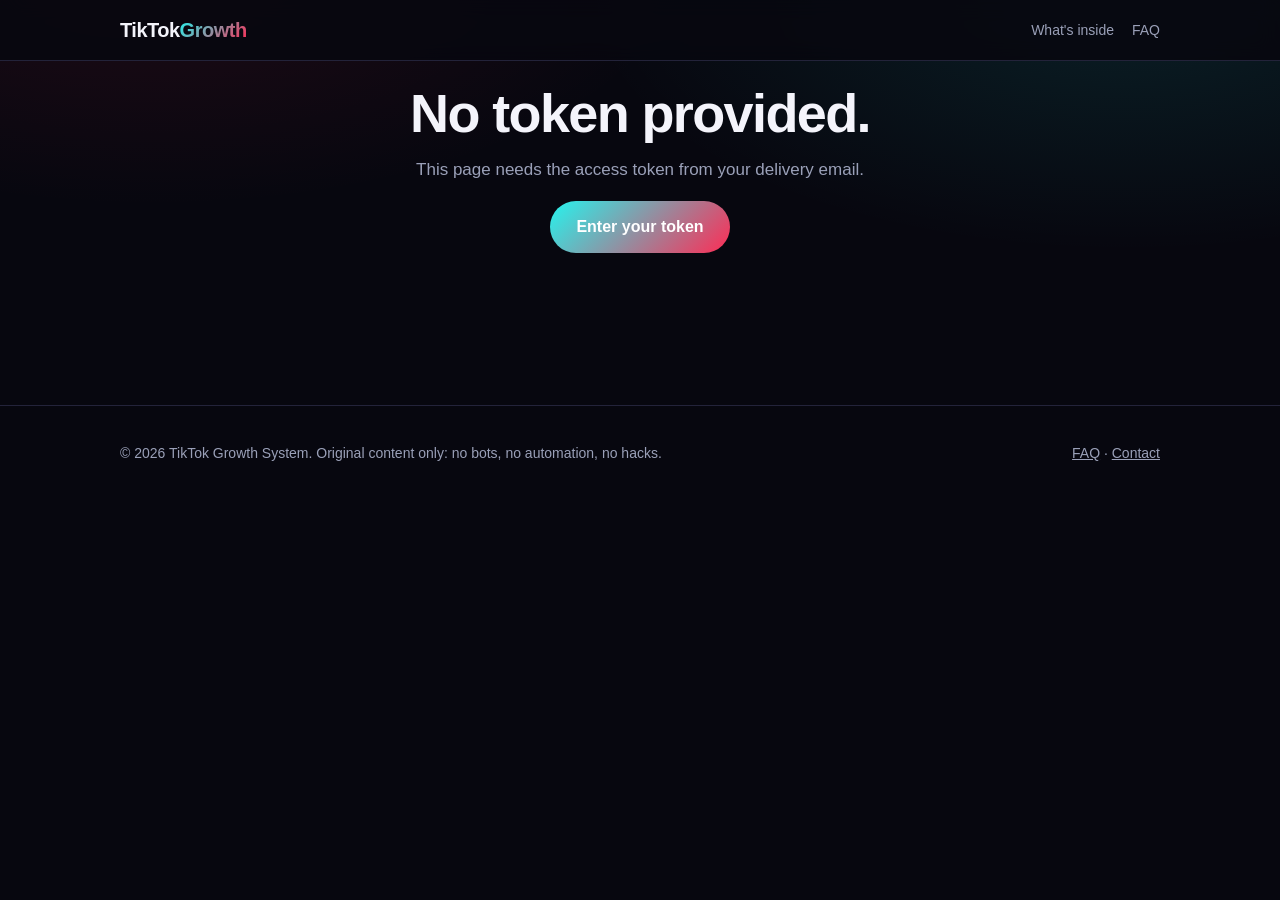
==== deliverable.html @ 0f4afded "TikTok Growth System PWA: full source (intake, teaser, checkout, AI generate, token-gated deliverabl" ====
<!DOCTYPE html>
<html lang="en">
<head>
<meta charset="utf-8">
<meta name="viewport" content="width=device-width, initial-scale=1, viewport-fit=cover">
<title>TikTok Growth System: Your playbook</title>
<meta name="robots" content="noindex">
<link rel="canonical" href="https://tiktokgrowth.mehyar.us/deliverable.html">
<meta name="description" content="Your TikTok Growth System playbook: 30-day posting plan, 30 hook scripts, bio pack, and trend-jacking playbook.">
<link rel="manifest" href="manifest.json">
<link rel="icon" href="icon.svg" type="image/svg+xml">
<meta name="theme-color" content="#07070f">
<link rel="stylesheet" href="styles.css">
</head>
<body>

<header class="site-header">
  <div class="inner">
    <a class="brand" href="index.html">TikTok<span>Growth</span></a>
    <nav class="nav">
      <a href="index.html#inside">What's inside</a>
      <a href="index.html#faq">FAQ</a>
    </nav>
  </div>
</header>

<main>
  <div id="deliverable-host"></div>
</main>

<footer>
  <div class="inner">
    <div class="footer-base">
      <span>© 2026 TikTok Growth System. Original content only: no bots, no automation, no hacks.</span>
      <span><a href="index.html#faq">FAQ</a> · <a href="mailto:info@mehyar.us">Contact</a></span>
    </div>
  </div>
</footer>

<script>
"use strict";
/* Playbook viewer.
 * PROD: fetches /api/tiktok/deliverable?token= and renders the playbook
 * manifest (30-day plan, 30 hooks, bio pack, trend playbook). Download PDF
 * is window.print() with dedicated print CSS.
 * DEV (?dev=1): renders the sample manifest below so the layout is
 * reviewable with zero backend.
 */
var DEV_MODE = new URLSearchParams(window.location.search).get("dev") === "1";

function esc(s) {
  return String(s == null ? "" : s)
    .replace(/&/g, "&amp;").replace(/</g, "&lt;")
    .replace(/>/g, "&gt;").replace(/"/g, "&quot;");
}

var CAMERA_LABEL = {
  "comfortable": "Comfortable on camera",
  "getting-there": "Getting comfortable on camera",
  "prefer-off-camera": "Prefers off-camera formats"
};

function renderPlaybook(manifest) {
  var niche = manifest.niche || "your niche";
  var html = '<a class="back" href="index.html">← Back home</a>';
  html += '<section class="feature-hero"><p class="eyebrow">Your playbook</p>';
  html += "<h1>TikTok Growth System: " + esc(niche) + "</h1>";
  html += '<p class="lede">Your 30-day organic content playbook. Built for your niche, your camera comfort, and your hours per week.</p>';
  html += '<div class="playbook-meta">' +
    '<span class="meta-chip">Niche: <strong>' + esc(niche) + "</strong></span>" +
    '<span class="meta-chip"><strong>' + esc(CAMERA_LABEL[manifest.on_camera] || manifest.on_camera || "") + "</strong></span>" +
    '<span class="meta-chip"><strong>' + esc(String(manifest.hours_per_week || "")) + "</strong> hrs/week</span>" +
    (manifest.generated_at ? '<span class="meta-chip">Built ' + esc(manifest.generated_at.slice(0, 10)) + "</span>" : "") +
    "</div></section>";

  /* 30-day plan */
  var plan = manifest.posting_plan || [];
  html += '<section id="plan"><h2>30-day posting plan</h2>' +
    '<p class="lede">One day at a time. Rest days are planned, not gaps: the cadence matches the hours you said you have.</p>' +
    '<div class="plan-grid">';
  plan.forEach(function (d) {
    html += '<article class="day-card">' +
      '<div class="day-num">Day ' + esc(String(d.day)) + "</div>" +
      "<h4>" + esc(d.topic || "") + "</h4>" +
      '<p class="day-hook">Hook: "' + esc(d.hook || "") + '"</p>' +
      (d.caption_seed ? "<p>" + esc(d.caption_seed) + "</p>" : "") +
      (d.format ? '<span class="fmt">' + esc(d.format) + "</span>" : "") +
      "</article>";
  });
  html += "</div></section>";

  /* Hook bank */
  var hooks = manifest.hook_scripts || [];
  html += '<section id="hooks"><h2>30 hook scripts</h2>' +
    '<p class="lede">The first 3 seconds of every video. Each one says why it works and how to film it.</p>' +
    '<div class="hooks-bank">';
  hooks.forEach(function (h, i) {
    html += '<div class="hook-bank-item">' +
      "<p><span class=\"n\">" + (i + 1) + ".</span> <strong>" + esc(h.hook || "") + "</strong></p>" +
      '<p class="hook-why">' + esc(h.why_it_works || "") + "</p>" +
      (h.delivery_tip ? '<p class="hook-why"><em>Film it:</em> ' + esc(h.delivery_tip) + "</p>" : "") +
      "</div>";
  });
  html += "</div></section>";

  /* Bio pack */
  var bio = manifest.bio_pack || {};
  html += '<section id="bio"><h2>Bio + CTA pack</h2>' +
    '<p class="lede">Pick the bio that sounds most like you. Swap it in today.</p>' +
    "<h3>Profile bios</h3><ul class=\"bio-list\">" +
    (bio.bios || []).map(function (b) { return "<li>" + esc(b) + "</li>"; }).join("") +
    "</ul><h3 style=\"margin-top:22px\">Calls to action</h3><ul class=\"cta-list\">" +
    (bio.ctas || []).map(function (c) { return "<li>" + esc(c) + "</li>"; }).join("") +
    "</ul></section>";

  /* Trend playbook */
  var tp = manifest.trend_playbook || {};
  html += '<section id="trends"><h2>Trend-jacking playbook</h2>' +
    '<p class="lede">How to spot a trend early and adapt it to your niche without copying anyone.</p>' +
    '<div class="playbook-steps">';
  (tp.steps || []).forEach(function (s, i) {
    html += '<div class="playbook-step"><h4>' + (i + 1) + ". " + esc(s.title || "") + "</h4>" +
      "<p>" + esc(s.detail || "") + "</p></div>";
  });
  html += "</div>";
  html += '<div class="do-dont"><div class="do-col"><h4>Do</h4><ul>' +
    (tp.dos || []).map(function (d) { return "<li>" + esc(d) + "</li>"; }).join("") +
    '</ul></div><div class="dont-col"><h4>Don\'t</h4><ul>' +
    (tp.donts || []).map(function (d) { return "<li>" + esc(d) + "</li>"; }).join("") +
    "</ul></div></div></section>";

  html += '<div class="compliance-note">' + esc(manifest.compliance_note || "") + "</div>";

  html += '<div class="pdf-bar no-print"><button class="btn btn-primary btn-lg" id="pdf-btn">Download PDF</button></div>';

  html += '<section class="no-print"><div class="whatyouget"><h3>Questions or a redo?</h3>' +
    '<p>You get one free redo within 7 days if anything here is unusable. ' +
    'Reply to your delivery email or write to info@mehyar.us.</p></div></section>';

  return html;
}

document.addEventListener("DOMContentLoaded", function () {
  var host = document.getElementById("deliverable-host");
  var qs = new URLSearchParams(window.location.search);
  var token = qs.get("token");

  if (DEV_MODE) {
    host.innerHTML = renderPlaybook(SAMPLE_MANIFEST) +
      '<div class="dev-fallback no-print"><strong>Dev sample.</strong> In production this page fetches the playbook for your token.</div>';
    wirePdf();
    return;
  }

  if (!token) {
    host.innerHTML =
      '<section class="centered"><h1>No token provided.</h1>' +
      '<p class="lede">This page needs the access token from your delivery email.</p>' +
      '<a class="btn btn-primary" href="success.html">Enter your token</a></section>';
    return;
  }

  host.innerHTML = '<section class="centered"><p class="lede">Loading your playbook…</p></section>';
  fetch("/api/tiktok/deliverable?token=" + encodeURIComponent(token), { cache: "no-store" })
    .then(function (r) { return r.json().then(function (j) { return { status: r.status, body: j }; }); })
    .then(function (res) {
      var b = res.body;
      if (!b || b.ok !== true) {
        var msg = (b && b.error) || ("HTTP " + res.status);
        if (msg === "not_ready") {
          host.innerHTML =
            '<section class="centered"><h1>Still in the oven.</h1>' +
            '<p class="lede">Your playbook is being produced, usually within 15 minutes. This page will show it as soon as it is ready; no need to re-enter your token.</p>' +
            '<a class="btn btn-primary" href="success.html?token=' + encodeURIComponent(token) + '">Check status</a></section>';
        } else {
          host.innerHTML =
            '<section class="centered"><h1>Token not found.</h1>' +
            '<p class="lede">That token doesn\'t match any playbook (' + esc(msg) + '). Check your email for the exact link.</p></section>';
        }
        return;
      }
      if (!b.playbook || b.playbook.version !== 1) {
        host.innerHTML =
          '<section class="centered"><h1>Playbook unreadable.</h1>' +
          '<p class="lede">The playbook data is corrupt. Write to info@mehyar.us and we will rebuild it.</p></section>';
        return;
      }
      host.innerHTML = renderPlaybook(b.playbook);
      wirePdf();
    })
    .catch(function () {
      host.innerHTML =
        '<section class="centered"><h1>Couldn\'t load.</h1>' +
        '<p class="lede">The playbook service didn\'t respond. Check your connection and reload.</p></section>';
    });
});

function wirePdf() {
  var btn = document.getElementById("pdf-btn");
  if (btn) btn.addEventListener("click", function () { window.print(); });
}

/* Sample manifest so the layout can be reviewed with zero backend. */
var SAMPLE_MANIFEST = {
  version: 1,
  niche: "budget home cooking",
  on_camera: "getting-there",
  hours_per_week: 5,
  generated_at: "2026-09-15T00:00:00Z",
  posting_plan: [
    { day: 1, format: "talking-head", topic: "The $10 grocery haul that feeds you all week", hook: "I fed myself for 7 days on $10. Here is the receipt.", caption_seed: "Full breakdown in the comments. What should I cook with it first?", },
    { day: 2, format: "voiceover", topic: "3 pantry staples that make anything taste expensive", hook: "Your pantry is boring. These 3 things fix it.", caption_seed: "Number 2 is under a dollar. Save this for your next grocery run." }
  ],
  hook_scripts: [
    { hook: "I fed myself for 7 days on $10. Here is the receipt.", why_it_works: "A specific number plus proof earns the next 3 seconds honestly.", delivery_tip: "Hold the actual receipt up to the camera in the first second." },
    { hook: "Your pantry is boring. These 3 things fix it.", why_it_works: "Direct callout with a concrete payoff: three named things.", delivery_tip: "Voiceover while you line the three items up on the counter." }
  ],
  bio_pack: {
    bios: ["$10/week meals that actually taste good | new recipe Tue + Fri", "Teaching budget cooking one short video at a time", "Grocery hauls, pantry wins, zero waste"],
    ctas: ["Follow for Tuesday's $10 recipe", "Comment what I should cook next", "Save this for grocery day"]
  },
  trend_playbook: {
    steps: [
      { title: "Daily trend reconnaissance", detail: "Spend 15 minutes a day on your For You page and the Discover tab. Note sounds and formats that repeat across niches." },
      { title: "The 3-question adaptation filter", detail: "Does it fit my lane? Can I add a real take? Can I film it today? Three yeses or it waits." },
      { title: "Sound selection", detail: "Use the trending sound while it is climbing, not after it peaks. Save sounds you like to a collection for filming day." },
      { title: "The 48-hour rule", detail: "Film and post your take within 48 hours of spotting a trend. Speed matters more than polish here." },
      { title: "Measure what to repeat", detail: "Watch average watch time, not just views. Double down on the formats that hold attention past 3 seconds." }
    ],
    dos: ["Post consistently on a schedule you can sustain", "Adapt trends with your own original take", "Reply to comments with video responses", "Study what keeps YOU watching in your niche", "Keep a running list of video ideas"],
    donts: ["Do not use bots, automation, or engagement pods", "Do not repost others' content as your own", "Do not buy followers or views", "Do not chase every trend outside your lane", "Do not promise results you cannot prove"]
  },
  compliance_note: "Skill-based playbook. Results depend on your execution and consistency — no outcomes promised."
};
</script>
</body>
</html>
---- styles.css ----
/* TikTok Growth System — dark theme, TikTok-family accent. Mobile-first, vanilla, no build step. */
:root {
  --bg: #07070f;
  --surface: #0d0d1a;
  --surface-2: #141426;
  --line: #23233a;
  --text: #f4f4fb;
  --muted: #9aa0b8;
  --accent: #25f4ee;
  --accent-2: #fe2c55;
  --accent-soft: rgba(37, 244, 238, .10);
  --grad: linear-gradient(135deg, #25f4ee, #fe2c55);
  --gold: #fbbf24;
  --ok: #34d399;
  --err: #fb7185;
  --radius: 16px;
  --maxw: 1080px;
  --font: -apple-system, BlinkMacSystemFont, "Segoe UI", Inter, Roboto, Helvetica, Arial, sans-serif;
}

* { box-sizing: border-box; }
html { -webkit-text-size-adjust: 100%; scroll-behavior: smooth; }
body {
  margin: 0;
  background:
    radial-gradient(900px 420px at 12% -5%, rgba(254, 44, 85, .10) 0%, transparent 60%) fixed,
    radial-gradient(900px 420px at 88% 0%, rgba(37, 244, 238, .10) 0%, transparent 60%) fixed,
    var(--bg);
  color: var(--text);
  font-family: var(--font);
  line-height: 1.6;
  font-size: 16px;
}

/* ---------- header ---------- */
.site-header {
  position: sticky; top: 0; z-index: 20;
  background: rgba(7, 7, 15, .88);
  backdrop-filter: blur(10px);
  -webkit-backdrop-filter: blur(10px);
  border-bottom: 1px solid var(--line);
}
.site-header .inner {
  max-width: var(--maxw); margin: 0 auto;
  padding: 14px 20px;
  display: flex; align-items: center; justify-content: space-between; gap: 12px;
}
.brand { font-weight: 800; font-size: 20px; letter-spacing: -.5px; color: var(--text); text-decoration: none; }
.brand span {
  background: var(--grad);
  -webkit-background-clip: text; background-clip: text;
  -webkit-text-fill-color: transparent; color: transparent;
}
.nav { display: flex; align-items: center; }
.nav a { color: var(--muted); text-decoration: none; font-size: 14px; margin-left: 18px; }
.nav a:hover { color: var(--text); }
.nav .nav-cta {
  margin-left: 18px; padding: 8px 16px; border-radius: 999px;
  background: var(--grad); color: #fff; font-weight: 700;
}
.nav .nav-cta:hover { color: #fff; opacity: .92; }
@media (max-width: 560px) { .nav a:not(.nav-cta) { display: none; } }

/* ---------- layout ---------- */
main { max-width: var(--maxw); margin: 0 auto; padding: 0 20px 72px; }
main section { margin-top: clamp(56px, 9vw, 96px); }
section[id] { scroll-margin-top: 76px; }
h1 {
  font-size: clamp(30px, 8.5vw, 54px);
  line-height: 1.06; letter-spacing: -0.03em;
  margin: 0 0 14px; text-wrap: balance;
}
h2 { font-size: clamp(22px, 5.5vw, 30px); letter-spacing: -0.02em; margin: 0 0 10px; text-wrap: balance; }
.sec-title { font-size: clamp(24px, 6vw, 36px); letter-spacing: -0.02em; text-wrap: balance; }
h3 { font-size: 18px; margin: 0 0 8px; letter-spacing: -0.01em; }
p.lede { color: var(--muted); font-size: 17px; margin: 0 0 18px; max-width: 640px; }
::selection { background: rgba(254, 44, 85, .35); }
a:focus-visible, button:focus-visible, input:focus-visible, summary:focus-visible {
  outline: 2px solid var(--accent); outline-offset: 2px; border-radius: 6px;
}

/* ---------- hero ---------- */
.hero { text-align: center; padding-top: clamp(40px, 7vw, 80px); }
.hero .eyebrow { margin-bottom: 14px; }
.eyebrow {
  display: inline-block; font-size: 13px; font-weight: 700; letter-spacing: .12em;
  text-transform: uppercase; color: var(--accent);
}
.eyebrow-wrap { text-align: center; }
.grad {
  background: var(--grad);
  -webkit-background-clip: text; background-clip: text;
  -webkit-text-fill-color: transparent; color: transparent;
}
.hero-sub { color: var(--muted); font-size: clamp(16px, 3vw, 19px); max-width: 620px; margin: 0 auto 24px; }
.hero-cta { display: flex; gap: 12px; justify-content: center; flex-wrap: wrap; }
.trust-row { margin-top: 22px; display: flex; gap: 18px; justify-content: center; flex-wrap: wrap; color: var(--muted); font-size: 14px; }

/* ---------- buttons ---------- */
.btn {
  display: inline-block; padding: 13px 26px; border-radius: 999px;
  font-weight: 700; font-size: 16px; text-decoration: none; cursor: pointer;
  border: 1px solid var(--line); background: var(--surface-2); color: var(--text);
}
.btn:hover { border-color: var(--accent); }
.btn-primary { background: var(--grad); border: none; color: #fff; }
.btn-primary:hover { opacity: .92; color: #fff; }
.btn:disabled { opacity: .55; cursor: wait; }
.btn-lg { padding: 16px 36px; font-size: 18px; }

/* ---------- how it works / steps ---------- */
.steps { list-style: none; margin: 0; padding: 0; display: grid; gap: 14px; }
@media (min-width: 720px) { .steps { grid-template-columns: repeat(3, 1fr); } }
.steps li {
  background: var(--surface); border: 1px solid var(--line); border-radius: var(--radius);
  padding: 22px;
}
.step-num {
  display: inline-flex; align-items: center; justify-content: center;
  width: 34px; height: 34px; border-radius: 50%;
  background: var(--accent-soft); color: var(--accent); font-weight: 800; margin-bottom: 12px;
}
.steps p { color: var(--muted); font-size: 15px; margin: 6px 0 0; }

/* ---------- what's inside ---------- */
.inside-grid { display: grid; gap: 14px; }
@media (min-width: 720px) { .inside-grid { grid-template-columns: repeat(2, 1fr); } }
.inside-card {
  background: var(--surface); border: 1px solid var(--line); border-radius: var(--radius);
  padding: 24px;
}
.inside-card .icon { font-size: 26px; }
.inside-card p { color: var(--muted); font-size: 15px; margin: 6px 0 0; }
.inside-card .count { color: var(--accent); font-weight: 700; }

/* ---------- teaser ---------- */
.teaser-box {
  background: var(--surface); border: 1px solid var(--line); border-radius: var(--radius);
  padding: clamp(20px, 4vw, 36px); max-width: 760px; margin: 0 auto;
}
.field { margin-bottom: 16px; }
.field label { display: block; font-weight: 600; font-size: 14px; margin-bottom: 6px; }
.field input[type="text"], .field input[type="email"], .field input[type="number"],
.field textarea, .field select {
  width: 100%; padding: 12px 14px; border-radius: 10px;
  border: 1px solid var(--line); background: var(--surface-2); color: var(--text);
  font-size: 16px; font-family: inherit;
}
.field input:focus, .field textarea:focus, .field select:focus {
  border-color: var(--accent); outline: none;
}
.field .hint { color: var(--muted); font-size: 13px; margin-top: 4px; }
.status { margin: 14px 0; font-size: 15px; }
.status.busy { color: var(--accent); }
.status.error { color: var(--err); }
.status.ok { color: var(--ok); }
.hook-list { list-style: none; margin: 18px 0 0; padding: 0; display: grid; gap: 12px; }
.hook-list li {
  background: var(--surface-2); border: 1px solid var(--line); border-radius: 12px;
  padding: 16px 18px;
}
.hook-line { font-weight: 700; font-size: 17px; margin-bottom: 6px; }
.hook-why { color: var(--muted); font-size: 14px; }
.hook-format {
  display: inline-block; margin-top: 8px; font-size: 12px; font-weight: 700;
  text-transform: uppercase; letter-spacing: .08em; color: var(--accent);
}
.free-preview-banner {
  display: flex; gap: 12px; align-items: center; flex-wrap: wrap;
  background: var(--accent-soft); border: 1px solid rgba(37, 244, 238, .35);
  border-radius: 12px; padding: 12px 16px; margin-bottom: 16px; font-size: 14px;
}
.free-preview-badge {
  background: var(--grad); color: #fff; font-weight: 800; font-size: 12px;
  letter-spacing: .1em; padding: 4px 10px; border-radius: 999px;
}
.teaser-cta { margin-top: 22px; text-align: center; }

/* ---------- pricing ---------- */
.price-card {
  background: var(--surface); border: 1px solid var(--line); border-radius: 20px;
  padding: clamp(24px, 5vw, 44px); max-width: 560px; margin: 0 auto; text-align: center;
  position: relative; overflow: hidden;
}
.price-card::before {
  content: ""; position: absolute; inset: 0 0 auto 0; height: 4px; background: var(--grad);
}
.price { font-size: 56px; font-weight: 800; letter-spacing: -0.03em; margin: 8px 0; }
.price small { font-size: 16px; color: var(--muted); font-weight: 400; }
.price-list { list-style: none; padding: 0; margin: 20px 0 28px; text-align: left; display: grid; gap: 10px; }
.price-list li { padding-left: 30px; position: relative; font-size: 15px; }
.price-list li::before { content: "✓"; position: absolute; left: 6px; color: var(--ok); font-weight: 800; }
.refund-note { color: var(--muted); font-size: 13px; margin-top: 16px; }

/* ---------- faq ---------- */
.faq { max-width: 760px; margin-left: auto; margin-right: auto; display: grid; gap: 10px; }
.faq details {
  background: var(--surface); border: 1px solid var(--line); border-radius: 12px;
  padding: 16px 20px;
}
.faq summary { font-weight: 700; cursor: pointer; font-size: 16px; }
.faq details p { color: var(--muted); font-size: 15px; margin: 10px 0 0; }

/* ---------- footer ---------- */
footer { border-top: 1px solid var(--line); margin-top: 80px; }
footer .inner { max-width: var(--maxw); margin: 0 auto; padding: 36px 20px; }
.footer-base {
  display: flex; justify-content: space-between; gap: 12px; flex-wrap: wrap;
  color: var(--muted); font-size: 14px;
}
.footer-base a { color: var(--muted); }

/* ---------- modal ---------- */
.modal {
  position: fixed; inset: 0; z-index: 50; display: flex; align-items: center; justify-content: center;
  background: rgba(0, 0, 0, .65); padding: 20px;
}
.modal[hidden] { display: none; }
.modal-card {
  background: var(--surface); border: 1px solid var(--line); border-radius: 20px;
  padding: 32px; max-width: 440px; width: 100%; position: relative;
}
.modal-close {
  position: absolute; top: 12px; right: 16px; background: none; border: none;
  color: var(--muted); font-size: 22px; cursor: pointer;
}
.modal-card h3 { margin-top: 0; }
#payload-pre {
  background: #000; color: #7ef29a; padding: 16px; border-radius: 10px;
  overflow: auto; max-height: 320px; font-size: 13px;
}
.dev-notice { background: var(--gold); color: #000; }
.dev-fallback {
  background: rgba(251, 191, 36, .08); border: 1px dashed var(--gold);
  border-radius: 12px; padding: 16px; margin-top: 16px; font-size: 14px;
}

/* ---------- success / centered ---------- */
.centered { text-align: center; max-width: 640px; margin: 0 auto; padding-top: 24px; }
.check {
  width: 64px; height: 64px; border-radius: 50%; margin: 0 auto 18px;
  background: rgba(52, 211, 153, .15); color: var(--ok);
  display: flex; align-items: center; justify-content: center;
  font-size: 30px; font-weight: 800;
}
.token-form { display: flex; gap: 10px; max-width: 480px; margin: 0 auto; flex-wrap: wrap; }
.token-form input {
  flex: 1; min-width: 200px; padding: 12px 14px; border-radius: 10px;
  border: 1px solid var(--line); background: var(--surface-2); color: var(--text);
  font-size: 15px; font-family: monospace;
}
.whatyouget {
  background: var(--surface); border: 1px solid var(--line); border-radius: var(--radius);
  padding: 24px; max-width: 640px; margin: 0 auto;
}
.whatyouget ol { margin: 12px 0 0; padding-left: 22px; display: grid; gap: 14px; }
.whatyouget li::marker { color: var(--accent); font-weight: 800; }
.whatyouget p { color: var(--muted); font-size: 14px; margin: 4px 0 0; }

/* ---------- deliverable / playbook ---------- */
.back { color: var(--muted); text-decoration: none; font-size: 14px; }
.back:hover { color: var(--text); }
.feature-hero { margin-top: 32px; }
.turnaround { color: var(--muted); font-size: 14px; }
.playbook-meta {
  display: flex; gap: 10px; flex-wrap: wrap; margin: 18px 0 30px;
}
.meta-chip {
  background: var(--surface); border: 1px solid var(--line); border-radius: 999px;
  padding: 6px 14px; font-size: 13px; color: var(--muted);
}
.meta-chip strong { color: var(--text); }
.plan-grid { display: grid; gap: 12px; margin-top: 18px; }
@media (min-width: 720px) { .plan-grid { grid-template-columns: repeat(2, 1fr); } }
.day-card {
  background: var(--surface); border: 1px solid var(--line); border-radius: 12px;
  padding: 16px 18px; break-inside: avoid;
}
.day-num {
  display: inline-block; font-size: 12px; font-weight: 800; letter-spacing: .08em;
  text-transform: uppercase; color: var(--accent); margin-bottom: 6px;
}
.day-card h4 { margin: 0 0 6px; font-size: 16px; }
.day-card .day-hook { font-weight: 600; font-size: 15px; margin: 8px 0; }
.day-card p { color: var(--muted); font-size: 14px; margin: 6px 0; }
.day-card .fmt {
  display: inline-block; font-size: 11px; font-weight: 700; text-transform: uppercase;
  letter-spacing: .08em; color: var(--accent-2); margin-top: 6px;
}
.hooks-bank { display: grid; gap: 10px; margin-top: 18px; }
.hook-bank-item {
  background: var(--surface); border: 1px solid var(--line); border-radius: 12px;
  padding: 14px 18px;
}
.hook-bank-item .n { color: var(--accent); font-weight: 800; margin-right: 8px; }
.bio-list, .cta-list { list-style: none; padding: 0; margin: 14px 0 0; display: grid; gap: 10px; }
.bio-list li, .cta-list li {
  background: var(--surface); border: 1px solid var(--line); border-radius: 12px;
  padding: 14px 18px; font-size: 15px;
}
.playbook-steps { display: grid; gap: 12px; margin-top: 18px; }
.playbook-step {
  background: var(--surface); border: 1px solid var(--line); border-radius: 12px;
  padding: 18px 20px;
}
.playbook-step h4 { margin: 0 0 8px; }
.playbook-step p { color: var(--muted); font-size: 15px; margin: 0; }
.do-dont { display: grid; gap: 12px; margin-top: 18px; }
@media (min-width: 720px) { .do-dont { grid-template-columns: 1fr 1fr; } }
.do-col, .dont-col { border-radius: 12px; padding: 18px 20px; }
.do-col { background: rgba(52, 211, 153, .07); border: 1px solid rgba(52, 211, 153, .3); }
.dont-col { background: rgba(251, 113, 133, .07); border: 1px solid rgba(251, 113, 133, .3); }
.do-col h4 { color: var(--ok); margin: 0 0 10px; }
.dont-col h4 { color: var(--err); margin: 0 0 10px; }
.do-col ul, .dont-col ul { margin: 0; padding-left: 20px; display: grid; gap: 8px; font-size: 14px; }
.compliance-note {
  margin-top: 32px; padding: 16px 20px; border-radius: 12px;
  background: var(--surface-2); border: 1px solid var(--line);
  color: var(--muted); font-size: 14px;
}
.pdf-bar {
  position: sticky; bottom: 16px; z-index: 10; display: flex; justify-content: center;
  margin-top: 32px;
}
.report { margin-top: 32px; }
.report pre {
  background: #000; border: 1px solid var(--line); border-radius: 12px;
  padding: 18px; overflow: auto; font-size: 13px; color: #c9d4e8;
}
.result-body { font-size: 15px; }

/* ---------- print (Download PDF) ---------- */
@media print {
  body { background: #fff; color: #111; font-size: 12px; line-height: 1.5; }
  .site-header, footer, .pdf-bar, .back, .no-print { display: none !important; }
  main { max-width: none; padding: 0; }
  main section { margin-top: 24px; }
  h1 { font-size: 26px; color: #111; }
  h2 { font-size: 20px; color: #111; page-break-after: avoid; }
  h3, h4 { color: #111; page-break-after: avoid; }
  p.lede, .day-card p, .playbook-step p, .hook-why, .compliance-note { color: #333; }
  .day-card, .hook-bank-item, .bio-list li, .cta-list li, .playbook-step,
  .do-col, .dont-col, .inside-card {
    border: 1px solid #ccc; background: #fff; break-inside: avoid;
  }
  .plan-grid { grid-template-columns: 1fr 1fr; }
  .grad, .day-num, .hook-format, .hook-bank-item .n, .day-card .fmt { color: #c81e4e; -webkit-text-fill-color: #c81e4e; }
  .meta-chip { border: 1px solid #ccc; color: #333; }
  .meta-chip strong { color: #111; }
  .eyebrow { color: #0a7d78; }
}
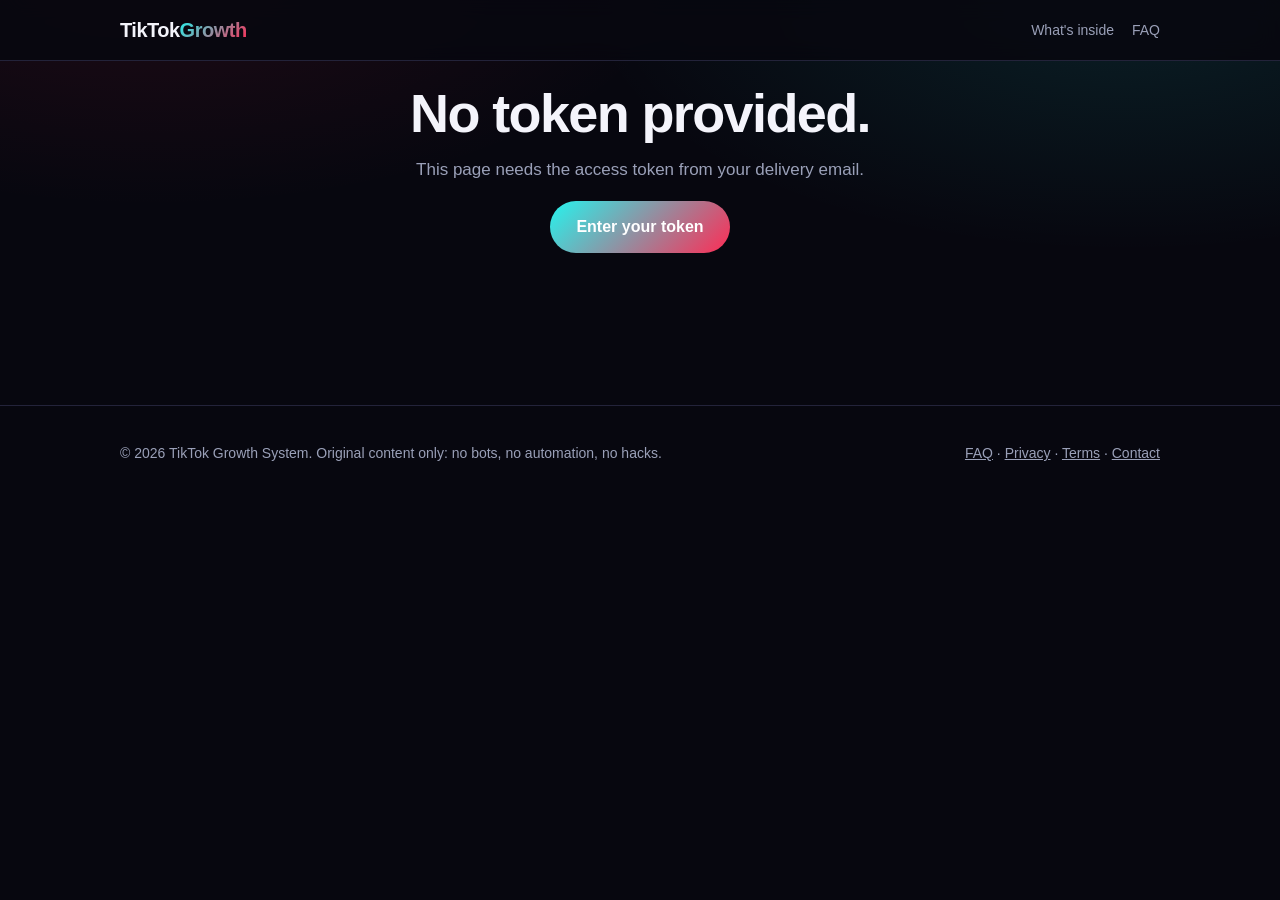
==== commit ab619672: "Add sample playbook visuals + design fixes (tap targets, footer legal links)" ====
--- a/deliverable.html
+++ b/deliverable.html
@@ -32,7 +32,7 @@
   <div class="inner">
     <div class="footer-base">
       <span>© 2026 TikTok Growth System. Original content only: no bots, no automation, no hacks.</span>
-      <span><a href="index.html#faq">FAQ</a> · <a href="mailto:info@mehyar.us">Contact</a></span>
+      <span><a href="index.html#faq">FAQ</a> · <a href="privacy.html">Privacy</a> · <a href="terms.html">Terms</a> · <a href="mailto:info@mehyar.us">Contact</a></span>
     </div>
   </div>
 </footer>
@@ -82,7 +82,7 @@
     html += '<article class="day-card">' +
       '<div class="day-num">Day ' + esc(String(d.day)) + "</div>" +
       "<h4>" + esc(d.topic || "") + "</h4>" +
-      '<p class="day-hook">Hook: "' + esc(d.hook || "") + '"</p>' +
+      '<p class="day-hook">Hook: "' + esc(d.hook || d.caption || "") + '"</p>' +
       (d.caption_seed ? "<p>" + esc(d.caption_seed) + "</p>" : "") +
       (d.format ? '<span class="fmt">' + esc(d.format) + "</span>" : "") +
       "</article>";
--- a/styles.css
+++ b/styles.css
@@ -320,8 +320,9 @@
 }
 .pdf-bar {
   position: sticky; bottom: 16px; z-index: 10; display: flex; justify-content: center;
-  margin-top: 32px;
-}
+  margin-top: 32px; margin-bottom: 24px;
+}
+main.deliverable-main { padding-bottom: 48px; }
 .report { margin-top: 32px; }
 .report pre {
   background: #000; border: 1px solid var(--line); border-radius: 12px;
@@ -349,3 +350,22 @@
   .meta-chip strong { color: #111; }
   .eyebrow { color: #0a7d78; }
 }
+
+/* ---------- finisher pass: sample gallery + tap targets (2026-09-16) ---------- */
+.sample-gallery { display: grid; gap: 16px; margin-top: 26px; }
+@media (min-width: 760px) { .sample-gallery { grid-template-columns: repeat(3, 1fr); } }
+.sample-shot {
+  position: relative; background: var(--surface); border: 1px solid var(--line);
+  border-radius: var(--radius); overflow: hidden; margin: 0;
+}
+.sample-shot img { display: block; width: 100%; height: auto; }
+.sample-shot .sample-badge {
+  position: absolute; top: 12px; right: 12px;
+  background: var(--gold); color: #1a1206; font-size: 11px; font-weight: 800;
+  letter-spacing: 1.5px; padding: 5px 12px; border-radius: 999px;
+}
+.sample-shot figcaption { padding: 14px 16px; color: var(--muted); font-size: 14px; }
+@media (max-width: 560px) {
+  .nav .nav-cta { min-height: 44px; display: inline-flex; align-items: center; padding: 10px 18px; }
+}
+.modal-close { padding: 11px; }
